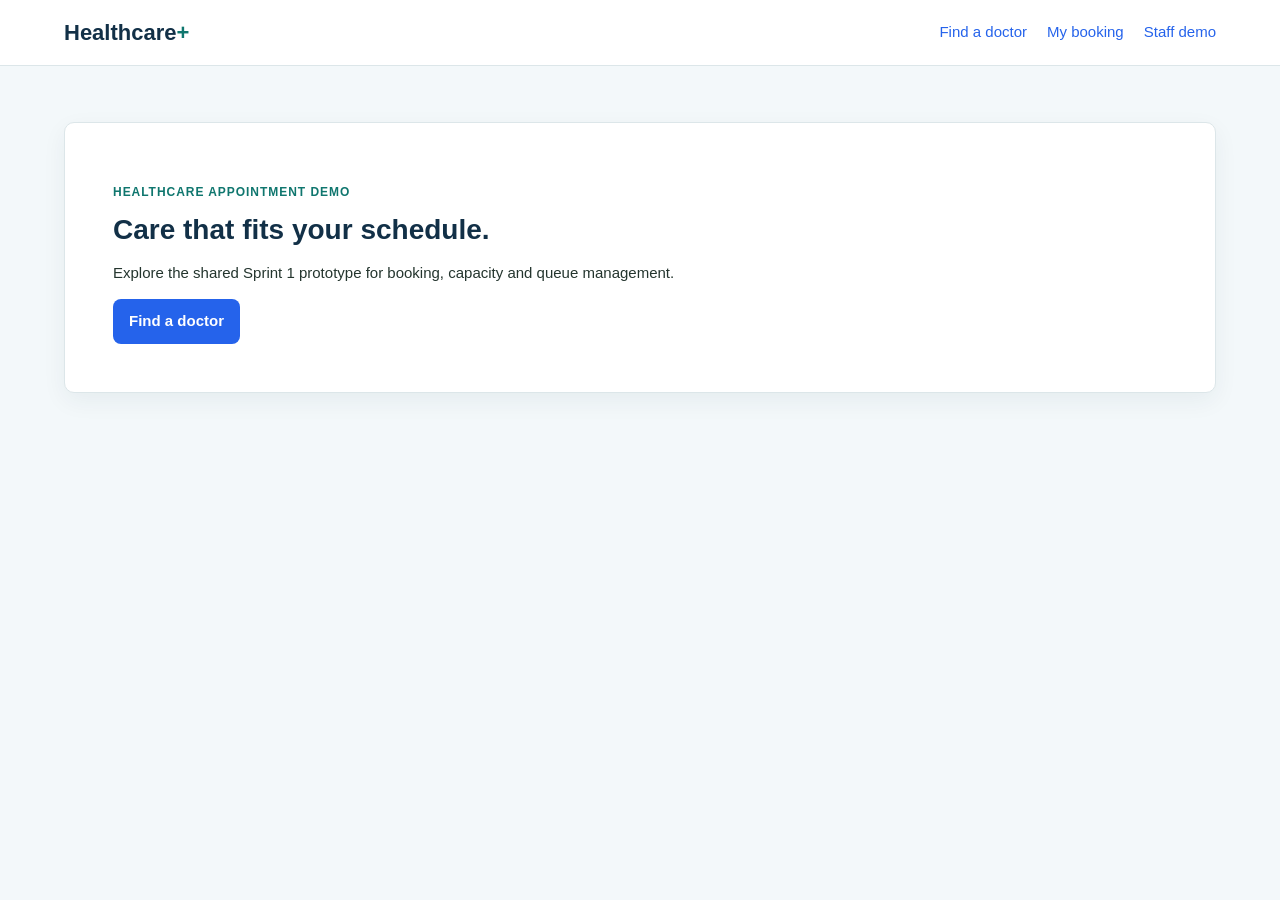
==== index.html @ 568de1f9 "feat: add public application entry point Co-authored-by: Copilot <223556219+Copilot@users.noreply.gi" ====
<!doctype html>
<html lang="en">
  <head>
    <meta charset="utf-8" />
    <meta name="viewport" content="width=device-width, initial-scale=1" />
    <meta
      http-equiv="refresh"
      content="0; url=frontend/index.html"
    />
    <title>Healthcare+</title>
  </head>
  <body>
    <p>
      Opening Healthcare+.
      <a href="frontend/index.html">Continue to the application</a>.
    </p>
  </body>
</html>
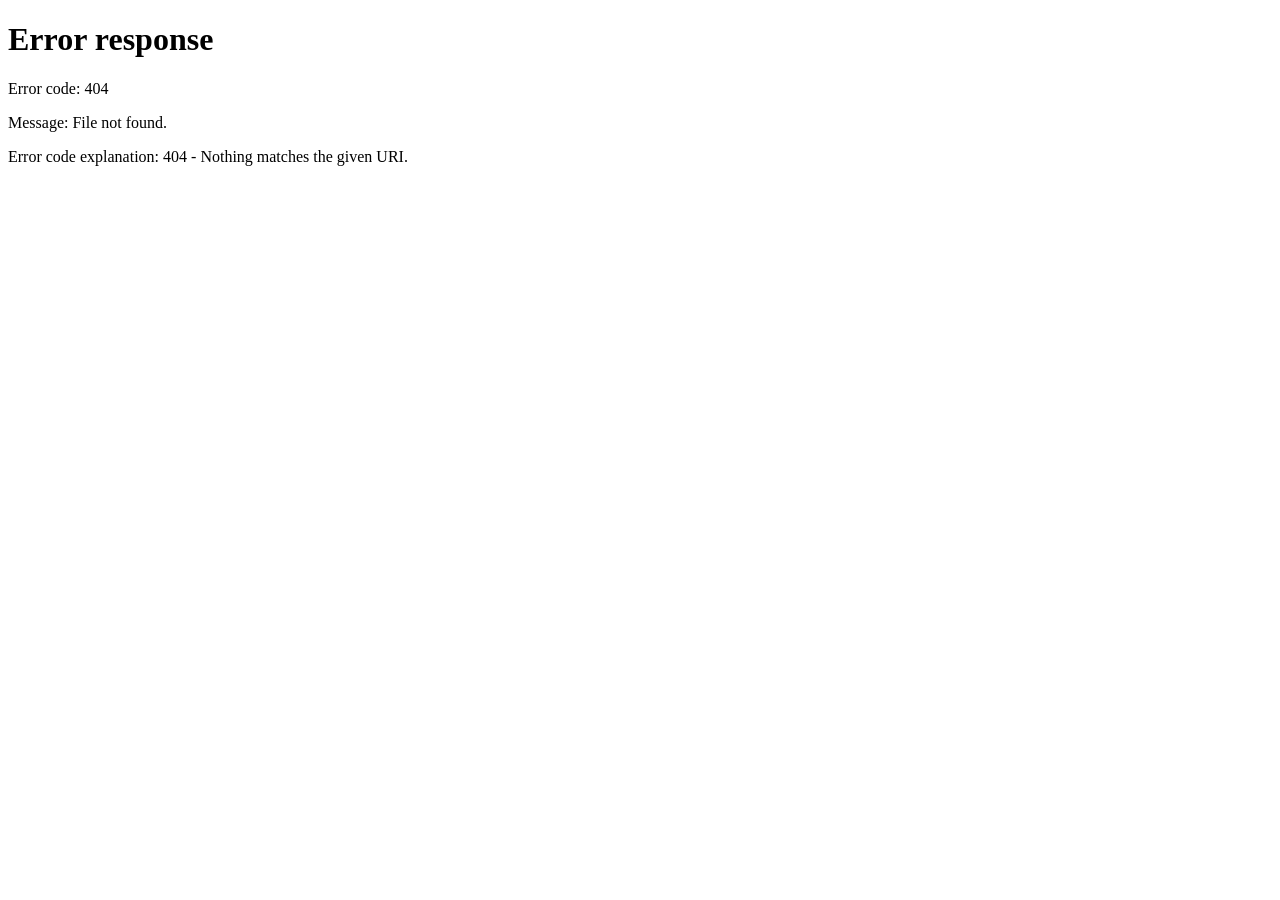
==== commit 755b33f1: "fix: preserve Pages application base path Co-authored-by: Copilot <223556219+Copilot@users.noreply.g" ====
--- a/index.html
+++ b/index.html
@@ -5,7 +5,7 @@
     <meta name="viewport" content="width=device-width, initial-scale=1" />
     <meta
       http-equiv="refresh"
-      content="0; url=frontend/index.html"
+      content="0; url=/Anudip---Healthcare-appointment-capacity-and-queue-Management-platform/frontend/index.html"
     />
     <title>Healthcare+</title>
   </head>
@@ -14,5 +14,10 @@
       Opening Healthcare+.
       <a href="frontend/index.html">Continue to the application</a>.
     </p>
+    <script>
+      window.location.replace(
+        "/Anudip---Healthcare-appointment-capacity-and-queue-Management-platform/frontend/index.html"
+      );
+    </script>
   </body>
 </html>
